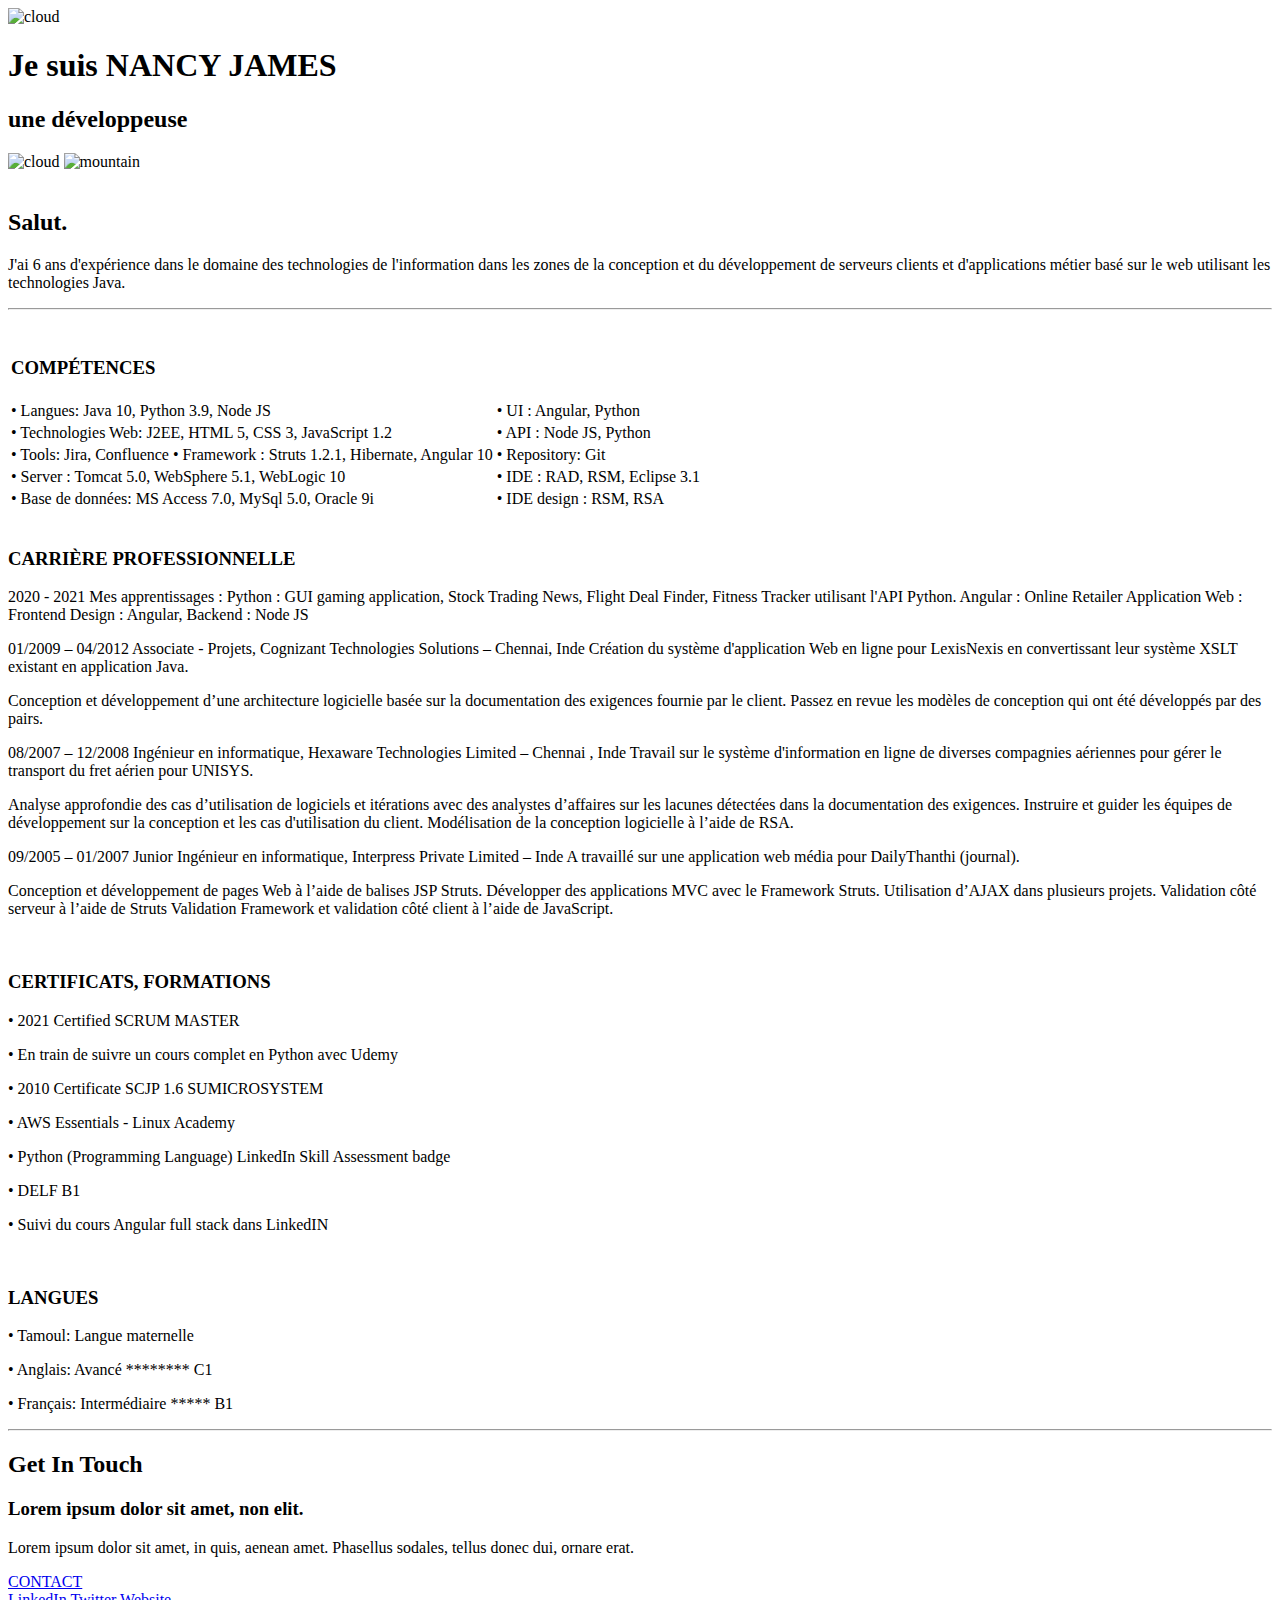
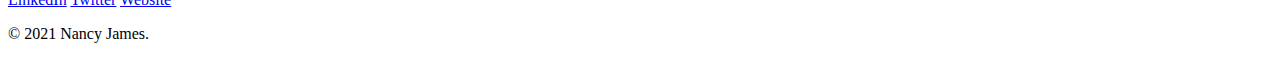
==== index.html @ 9f58b6d6 "cv web files" ====
<!DOCTYPE html>
<html>
  <head>
    <meta charset="utf-8">
    <title>Nancy</title>
      <link rel="stylesheet" href="css/styles.css">
      <link rel="icon" href="favicon.ico">
      <link href="https://fonts.googleapis.com/css2?family=Inter:wght@100&family=Nunito:wght@200&family=Poppins:wght@200&display=swap" rel="stylesheet">
  </head>
  <body>
    <div class="top-container">
      <img class="top-cloud"src="images/cloud.png" alt="cloud">
      <h1>Je suis NANCY JAMES</h1>
      <h2>une <span class="dev">dév</span>eloppeuse</h2>
      <img class="bottom-cloud" src="images/cloud.png" alt="cloud">
      <img clas="mountain" src="images/mountain.png" alt="mountain">
    </div>
    <div class="middle-container">
      <div class="profile">
        <img src="" alt="">
        <h2>Salut.</h2>
        <p class="intro">J'ai 6 ans d'expérience dans le domaine des technologies de l'information dans les zones de la conception et du développement de serveurs clients et d'applications métier basé sur le web utilisant les technologies Java.
         </p>
      </div>
      <hr>
      <div class="skills">

        <div class="skill-row">
          <table>
            <tr>
              <td><img class="com-img" src="https://f.hellowork.com/helloworkplace/2021/01/inadequation-competences-1200x641.jpg"
                alt="">
              <h3 class="space">COMPÉTENCES</h3></td>
            </tr>



            <tr>
              <td>•	Langues:  Java 10,  Python 3.9, Node JS</td>
                <td>•	UI : Angular, Python</td>

            </tr>
            <tr>
                <td>•	Technologies Web: J2EE, HTML 5, CSS 3, JavaScript 1.2</td>

              <td>•	API : Node JS, Python</td>
            </tr>
            <tr>
              <td>•	Tools: Jira, Confluence	•	Framework : Struts 1.2.1, Hibernate, Angular 10</td>
                <td>•	Repository: Git</td>
            </tr>
            <tr>
                <td>•	Server : Tomcat 5.0, WebSphere 5.1, WebLogic 10</td>

              <td>•	IDE : RAD, RSM, Eclipse 3.1</td>

            </tr>
            <tr>
                <td>•	Base de données: MS Access 7.0, MySql 5.0, Oracle 9i</td>
              <td>•	IDE design : RSM, RSA</td>

            </tr>
          </table>

        </div>
        <div class="skill-row">
          <img class="code-img" src="https://www.jade.fr/wpjade/wp-content/uploads/2019/05/bien-etre-travail.jpg" alt="">
          <h3>CARRIÈRE PROFESSIONNELLE</h3>
          <p>2020 - 2021 Mes apprentissages :
Python : GUI gaming application,  Stock Trading News, Flight Deal Finder, Fitness Tracker utilisant  l'API Python.
Angular : Online Retailer Application Web : Frontend Design : Angular, Backend : Node JS</p>
<p>01/2009 – 04/2012 Associate - Projets, Cognizant Technologies Solutions – Chennai, Inde
Création du système d'application Web en ligne pour LexisNexis en convertissant leur système XSLT existant en application Java.
</p>
<p>
 Conception et développement d’une architecture logicielle basée sur la documentation des exigences fournie par le client.
 Passez en revue les modèles de conception qui ont été développés par des pairs.
</p>
<p>
08/2007 – 12/2008 Ingénieur en informatique, Hexaware Technologies Limited – Chennai , Inde
Travail sur le système d'information en ligne de diverses compagnies aériennes pour gérer le transport du fret aérien pour UNISYS.
</p>
<p>
Analyse approfondie des cas d’utilisation de logiciels et itérations avec des analystes
d’affaires sur les lacunes détectées dans la documentation des exigences.
Instruire et guider les équipes de développement sur la conception et les cas d'utilisation du client.
Modélisation de la conception logicielle à l’aide de RSA.
</p>
<p>
09/2005 – 01/2007 Junior Ingénieur en informatique, Interpress Private Limited – Inde
A travaillé sur une application web média pour DailyThanthi (journal).<p>
<p>
Conception et développement de pages Web à l’aide de balises JSP Struts. Développer des applications MVC avec le Framework Struts. Utilisation d’AJAX dans plusieurs projets. Validation côté serveur à l’aide de Struts Validation Framework et validation côté client à l’aide de JavaScript.
</p>
        </div>
        <div class="skill-row">
          <img class="certi-row" src="https://isap.education/wp-content/uploads/2020/04/online-3412473_1920-300x200.jpg" alt="">
          <h3>CERTIFICATS, FORMATIONS</h3>
          <p>•	2021 Certified SCRUM MASTER</p>
           <p>•	En train de suivre un cours complet en Python avec Udemy	</p>
           <p>•	2010 Certificate SCJP 1.6 SUMICROSYSTEM</p>
            <p>•	AWS Essentials - Linux Academy</p>
            <p>•	Python (Programming Language)
      LinkedIn Skill Assessment badge
      </>
      <p>•	DELF B1</p>
   <p>•	Suivi du cours Angular full stack dans LinkedIN
</p>
        </div>
        <div class="skill-row">
          <img class="code-img" src="https://www.alphatrad.fr/sites/alphatrad.fr/files/styles/news_image/public/images/articles/langues-plus-parlees-au-monde.jpg?itok=t9MzrbfZ" alt="">
          <h3>LANGUES</h3>
          <p>• Tamoul: Langue maternelle  </p>
          <p>• Anglais: Avancé   ********       C1    </p>
            <p>• Français: Intermédiaire  *****    B1</p>



        </div>
      </div>
      <hr>
      <div class="contact-me">
        <h2>Get In Touch</h2>
        <h3>Lorem ipsum dolor sit amet, non elit.</h3>
        <p class="contact-message">Lorem ipsum dolor sit amet, in quis, aenean amet. Phasellus sodales, tellus donec dui, ornare erat.</p>

        <a class="btn" href="contact-me.html">CONTACT</a>
      </div>
    </div>


    <div class="bottom-container">
      <a class="footer-link" href="https://www.linkedin.com/in/nancy-james-45a25232//">LinkedIn</a>
      <a class="footer-link" href="https://twitter.com/">Twitter</a>
      <a class="footer-link" href="https://www.appbrewery.co/">Website</a>
      <p class="copyright">© 2021 Nancy James.</p>
    </div>

  </body>
</html>
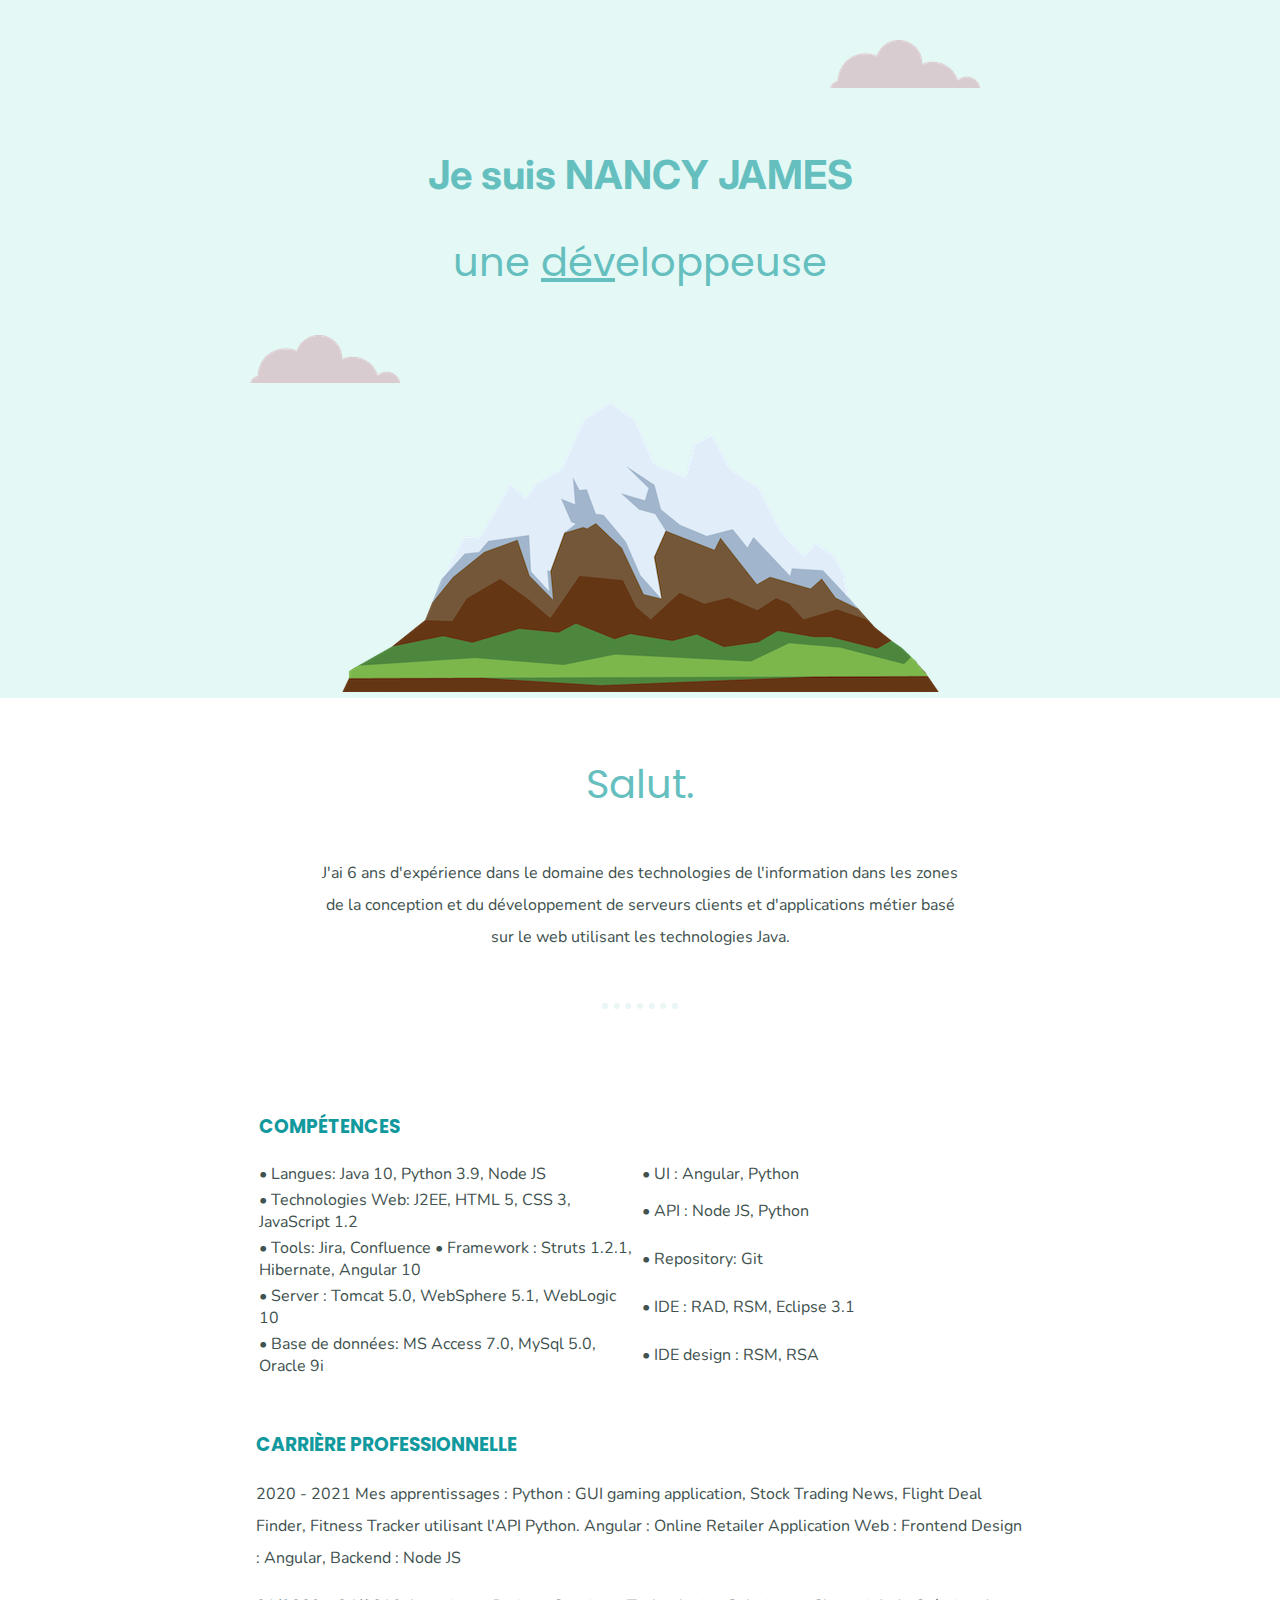
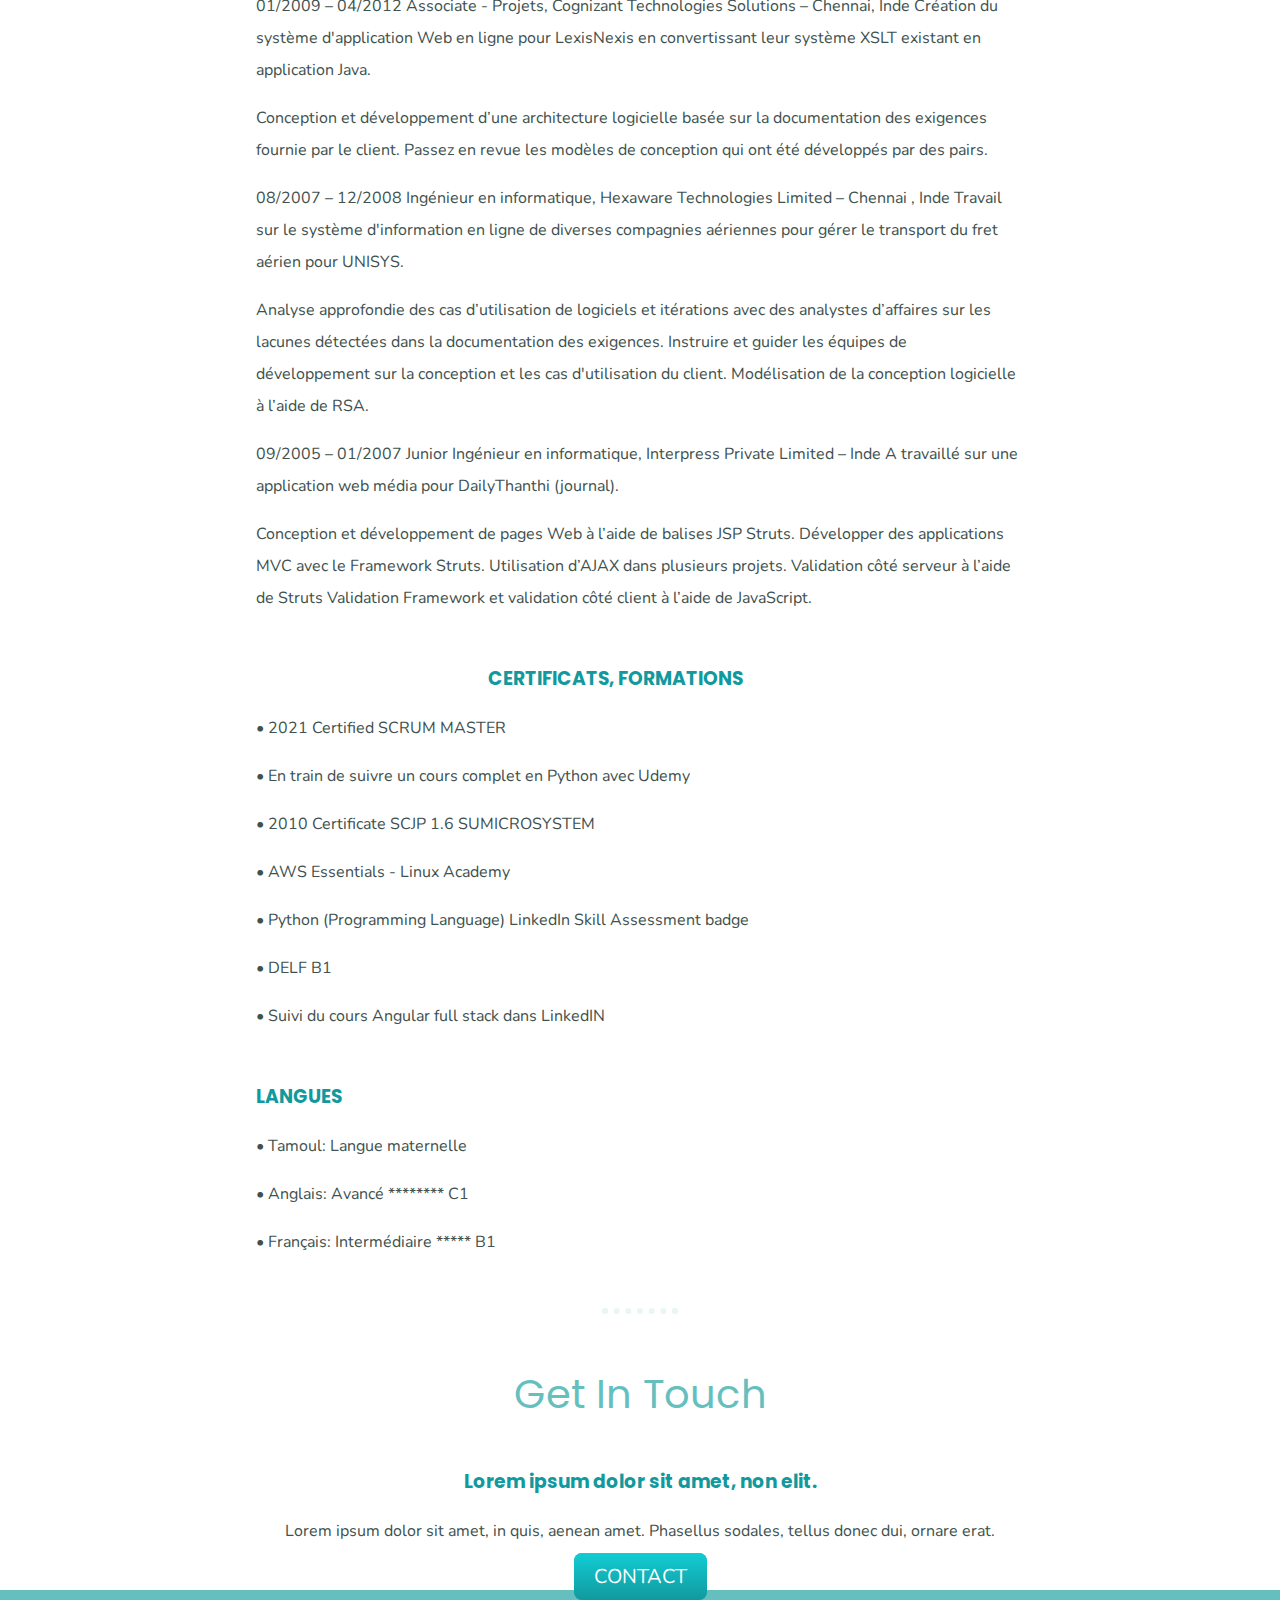
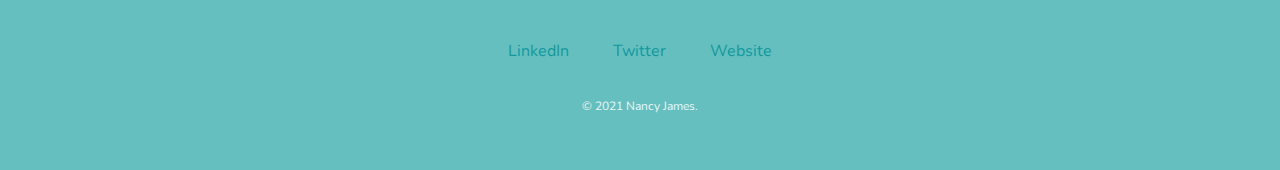
==== commit 86f3c992: "Update index.html" ====
--- a/index.html
+++ b/index.html
@@ -3,17 +3,17 @@
   <head>
     <meta charset="utf-8">
     <title>Nancy</title>
-      <link rel="stylesheet" href="css/styles.css">
+      <link rel="stylesheet" href="styles.css">
       <link rel="icon" href="favicon.ico">
       <link href="https://fonts.googleapis.com/css2?family=Inter:wght@100&family=Nunito:wght@200&family=Poppins:wght@200&display=swap" rel="stylesheet">
   </head>
   <body>
     <div class="top-container">
-      <img class="top-cloud"src="images/cloud.png" alt="cloud">
+      <img class="top-cloud"src="cloud.png" alt="cloud">
       <h1>Je suis NANCY JAMES</h1>
       <h2>une <span class="dev">dév</span>eloppeuse</h2>
-      <img class="bottom-cloud" src="images/cloud.png" alt="cloud">
-      <img clas="mountain" src="images/mountain.png" alt="mountain">
+      <img class="bottom-cloud" src="cloud.png" alt="cloud">
+      <img clas="mountain" src="mountain.png" alt="mountain">
     </div>
     <div class="middle-container">
       <div class="profile">
--- a/styles.css
+++ b/styles.css
@@ -0,0 +1,151 @@
+body{
+  color: #40514E;
+  margin: 0;
+  text-align: center;
+  font-family: 'Nunito', sans-serif;
+}
+
+h1{
+  font-size: 2.5rem;
+  color: #66BFBF;
+  margin: 50px auto 0 auto;
+  font-family: 'Inter', sans-serif;
+
+}
+h2{
+  font-size: 2.5rem;
+  color: #66BFBF;
+  font-family: 'Poppins', sans-serif;
+  font-weight: normal;
+  padding-bottom: 10px;
+}
+h3{
+
+  color: #11999E;
+  font-family: 'Poppins', sans-serif;
+
+}
+a{
+  color: #11999E;
+  font-family: 'Nunito', sans-serif;
+  margin: 10px 20px;
+  text-decoration: none;
+}
+a:hover{
+  color: #EAF6F6;
+}
+
+hr{
+    border: dotted #EAF6F6 6px;
+    border-bottom: None;
+    margin: 50px auto;
+    width: 5%;
+  }
+  p{
+    line-height: 2
+  }
+  td{
+
+    width: 45%;
+    margin: 20px;
+  }
+
+.skills{
+  position: relative;
+}
+.skill-row{
+  width: 60%;
+  margin:  50px auto 50px auto;
+  text-align: left;
+
+}
+.space{
+  margin-top: 50px;
+  margin-left: 0;
+}
+.contact-message:{
+  width: 40%;
+  margin: 40px auto 60px;
+}
+.top-container{
+  padding-top: 100px;
+  position: relative;
+  background-color: #E4F9F5;
+}
+.middle-container{
+  margin: 0;
+
+}
+.bottom-container{
+  background-color: #66BFBF;
+  padding: 50px 0 20px;
+}
+.dev{
+  text-decoration: underline;
+}
+.intro{
+  width:50%;
+  margin: auto;
+}
+.top-cloud{
+  position: absolute;
+  right:300px;
+  top:40px
+}
+.bottom-cloud{
+  position: absolute;
+  left:250px;
+}
+.mountain{
+  width: 10%;
+}
+.com-img{
+  width:40%;
+  border-radius: 75%;
+  float:left;
+  margin: 20px;
+}
+.certi-row{
+  width:25%;
+  border-radius: 50%;
+  float:left;
+  margin: 20px;
+}
+
+.code-img{
+  width:25%;
+  border-radius: 50%;
+  float: right;
+  margin-right: 30px
+}
+.copyright{
+  color: #EAF6F6;
+  font-size: 0.75rem;
+  padding: 20px 0;
+}
+.btn {
+  background: #11CDD4;
+  background-image: -webkit-linear-gradient(top, #11CDD4, #11999E);
+  background-image: -moz-linear-gradient(top, #11CDD4, #11999E);
+  background-image: -ms-linear-gradient(top, #11CDD4, #11999E);
+  background-image: -o-linear-gradient(top, #11CDD4, #11999E);
+  background-image: linear-gradient(to bottom, #11CDD4, #11999E);
+  -webkit-border-radius: 8;
+  -moz-border-radius: 8;
+  border-radius: 8px;
+  font-family: 'Nunito', sans-serif;
+  color: #ffffff;
+  font-size: 20px;
+  padding: 10px 20px 10px 20px;
+  text-decoration: none;
+}
+
+.btn:hover {
+  background: #30E3CB;
+  background-image: -webkit-linear-gradient(top, #30E3CB, #2B4CAD);
+  background-image: -moz-linear-gradient(top, #30E3CB, #2B4CAD);
+  background-image: -ms-linear-gradient(top, #30E3CB, #2B4CAD);
+  background-image: -o-linear-gradient(top, #30E3CB, #2B4CAD);
+  background-image: linear-gradient(to bottom, #30E3CB, #2B4CAD);
+  text-decoration: none;
+}
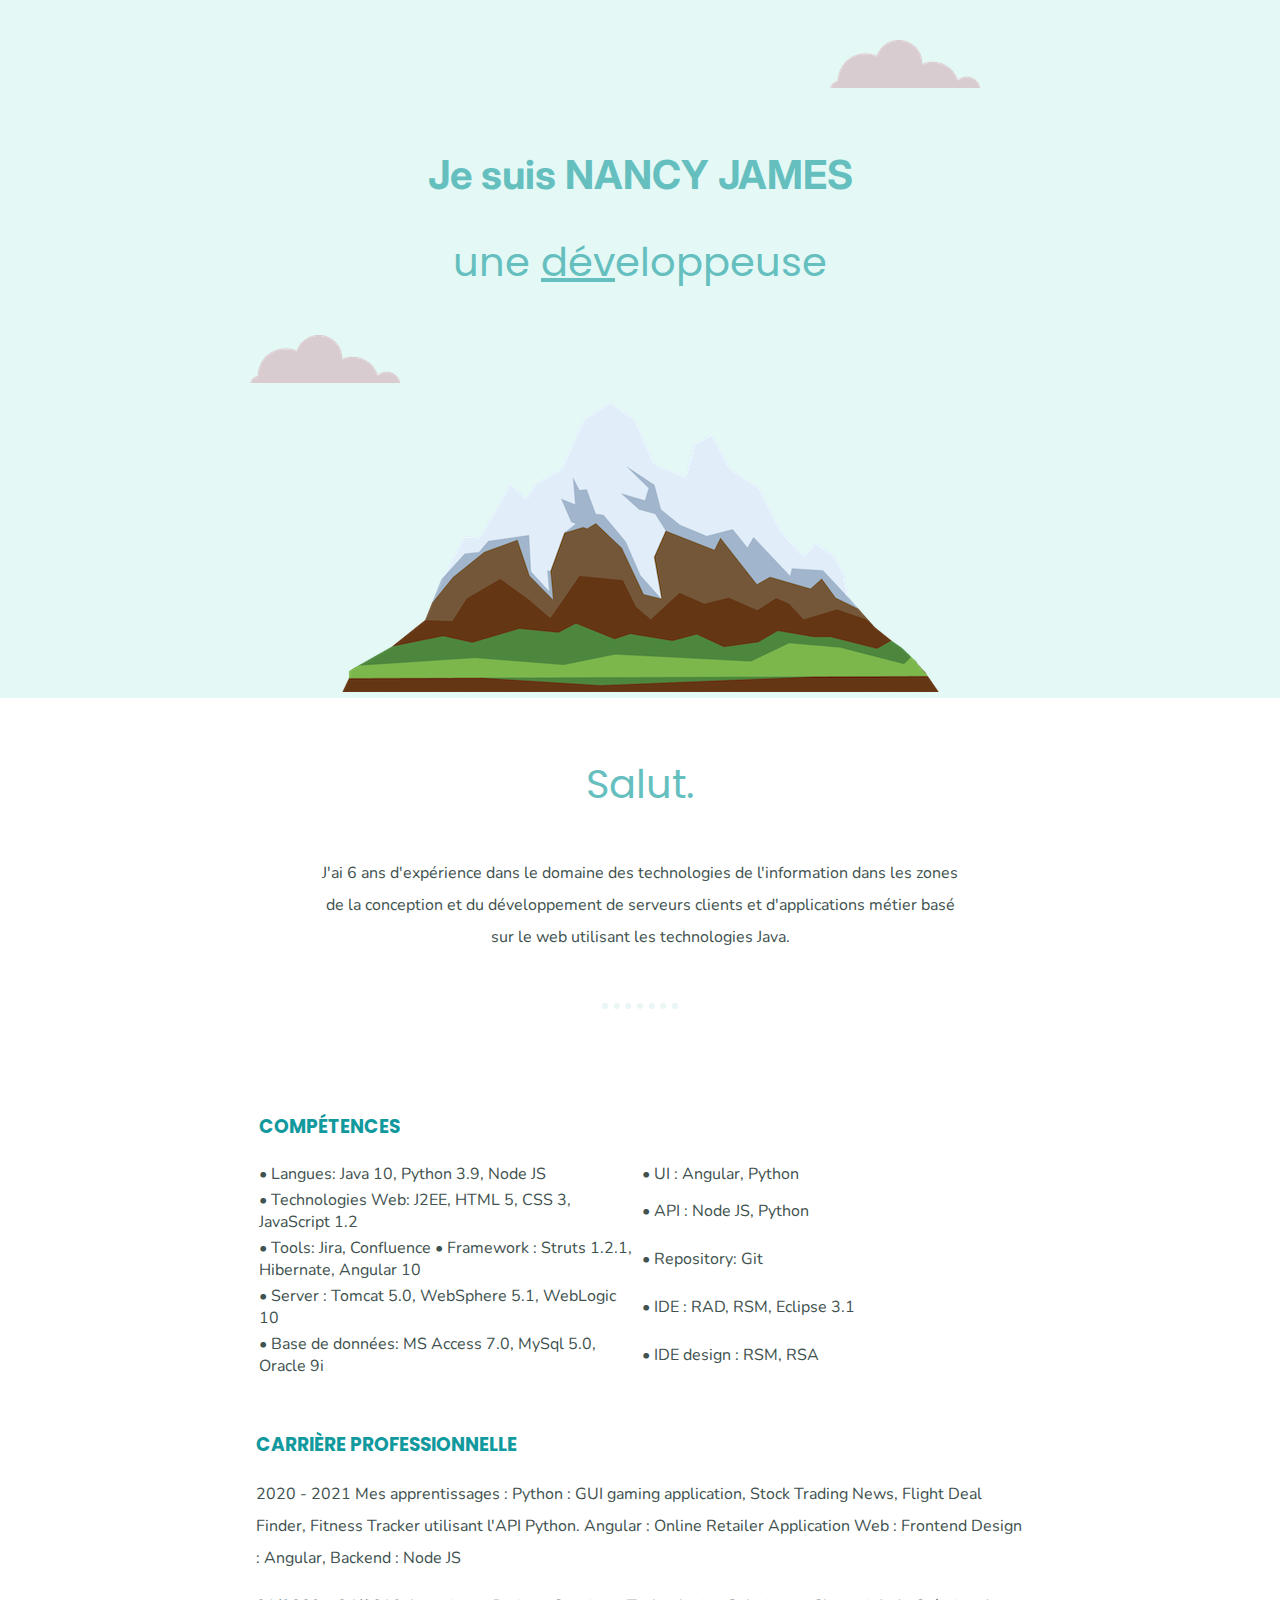
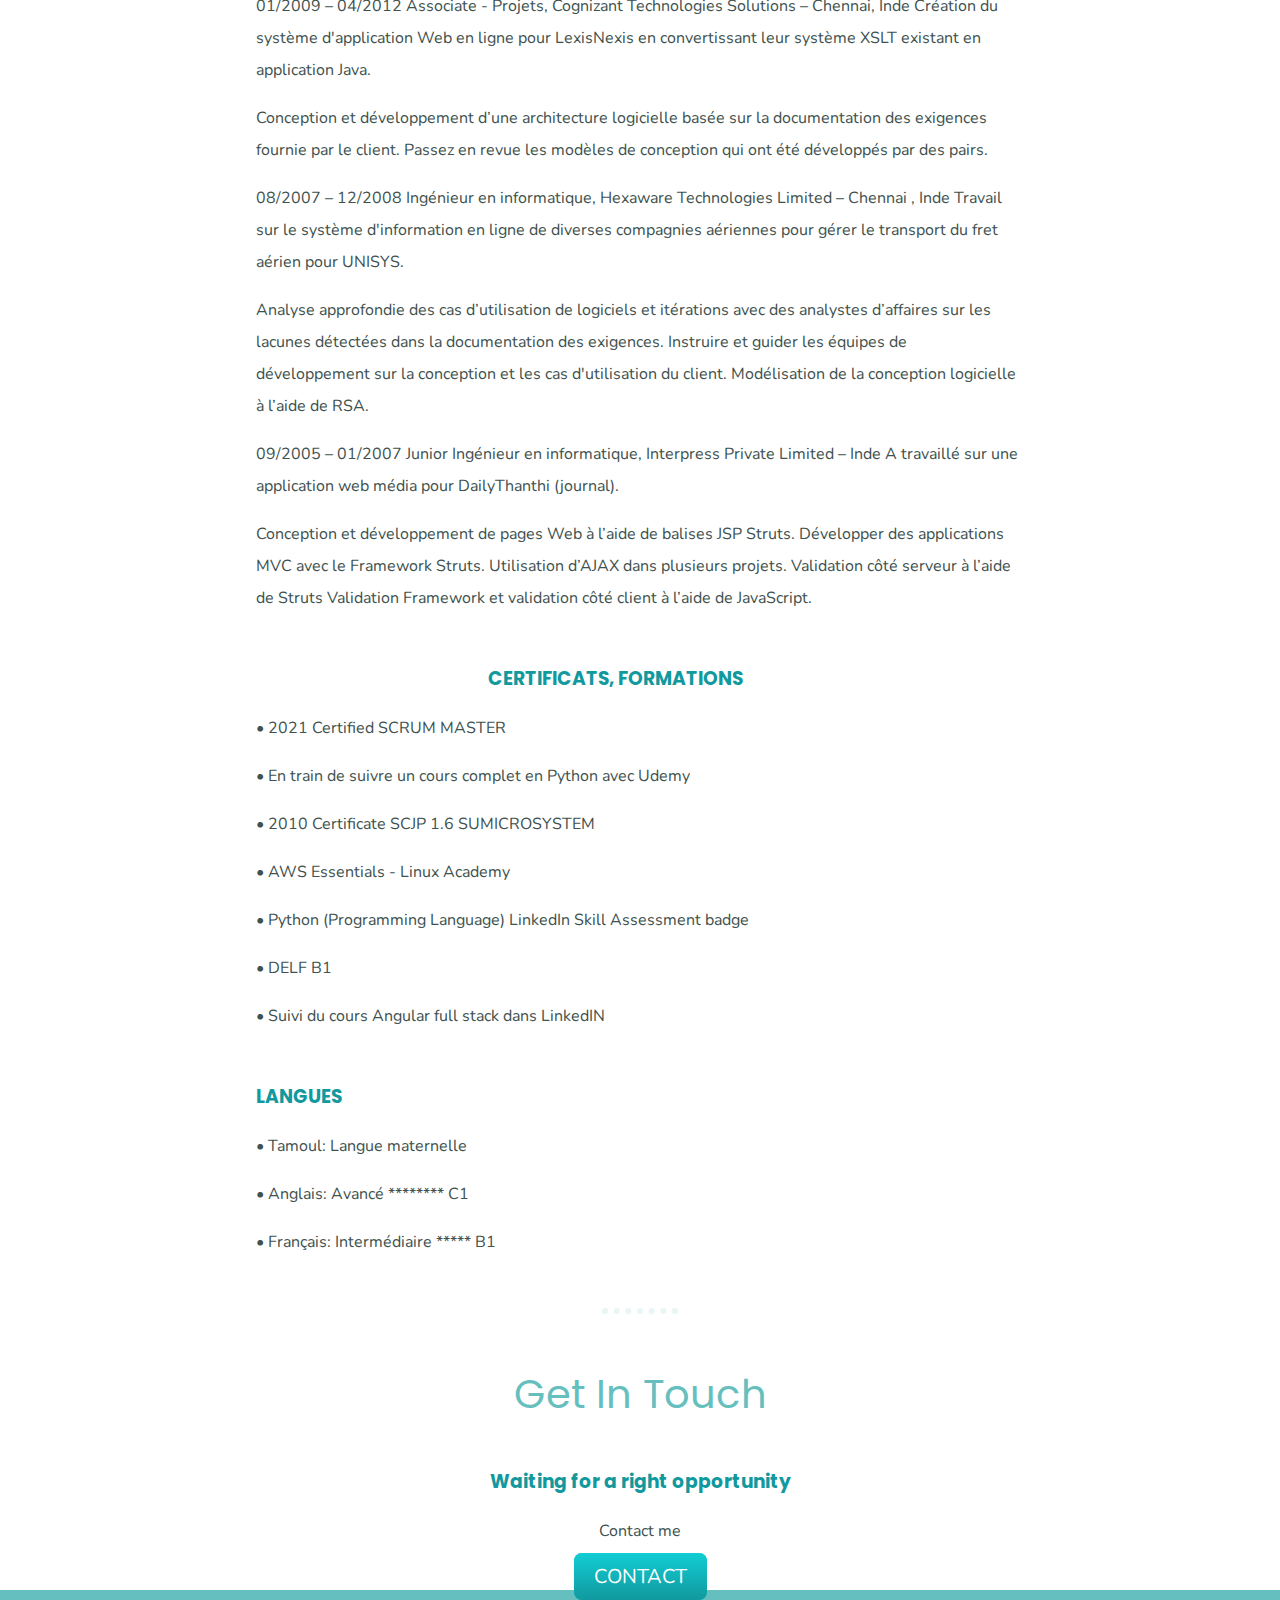
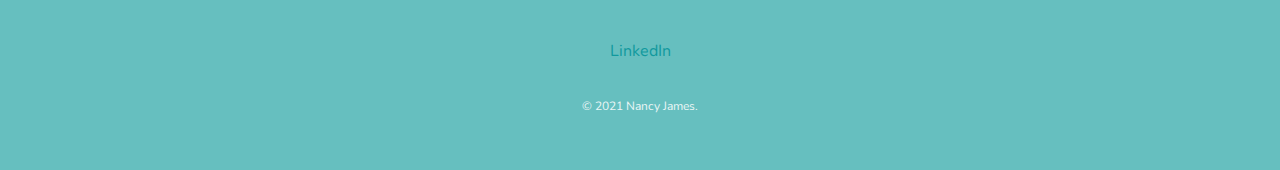
==== commit 9117d480: "Update index.html" ====
--- a/index.html
+++ b/index.html
@@ -121,8 +121,8 @@
       <hr>
       <div class="contact-me">
         <h2>Get In Touch</h2>
-        <h3>Lorem ipsum dolor sit amet, non elit.</h3>
-        <p class="contact-message">Lorem ipsum dolor sit amet, in quis, aenean amet. Phasellus sodales, tellus donec dui, ornare erat.</p>
+        <h3>Waiting for a right opportunity</h3>
+        <p class="contact-message">Contact me</p>
 
         <a class="btn" href="contact-me.html">CONTACT</a>
       </div>
@@ -131,8 +131,7 @@
 
     <div class="bottom-container">
       <a class="footer-link" href="https://www.linkedin.com/in/nancy-james-45a25232//">LinkedIn</a>
-      <a class="footer-link" href="https://twitter.com/">Twitter</a>
-      <a class="footer-link" href="https://www.appbrewery.co/">Website</a>
+      
       <p class="copyright">© 2021 Nancy James.</p>
     </div>
 
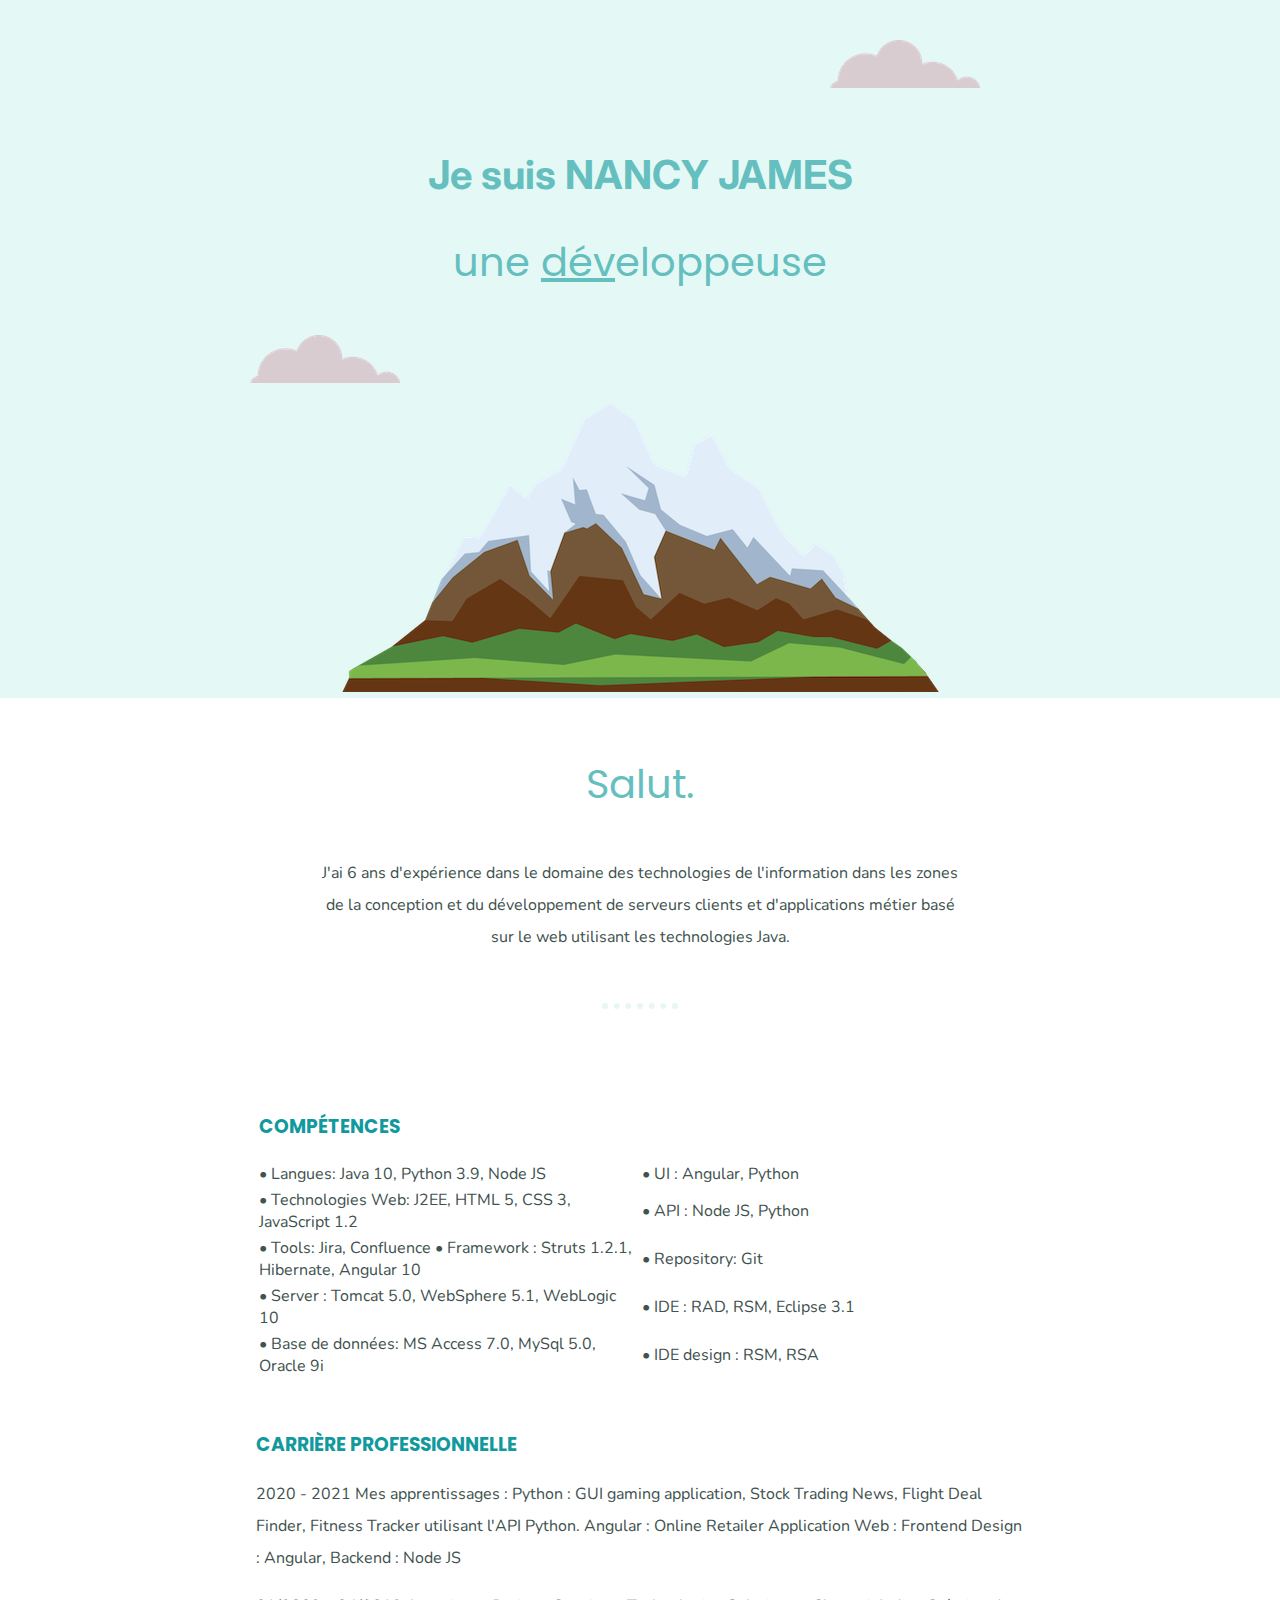
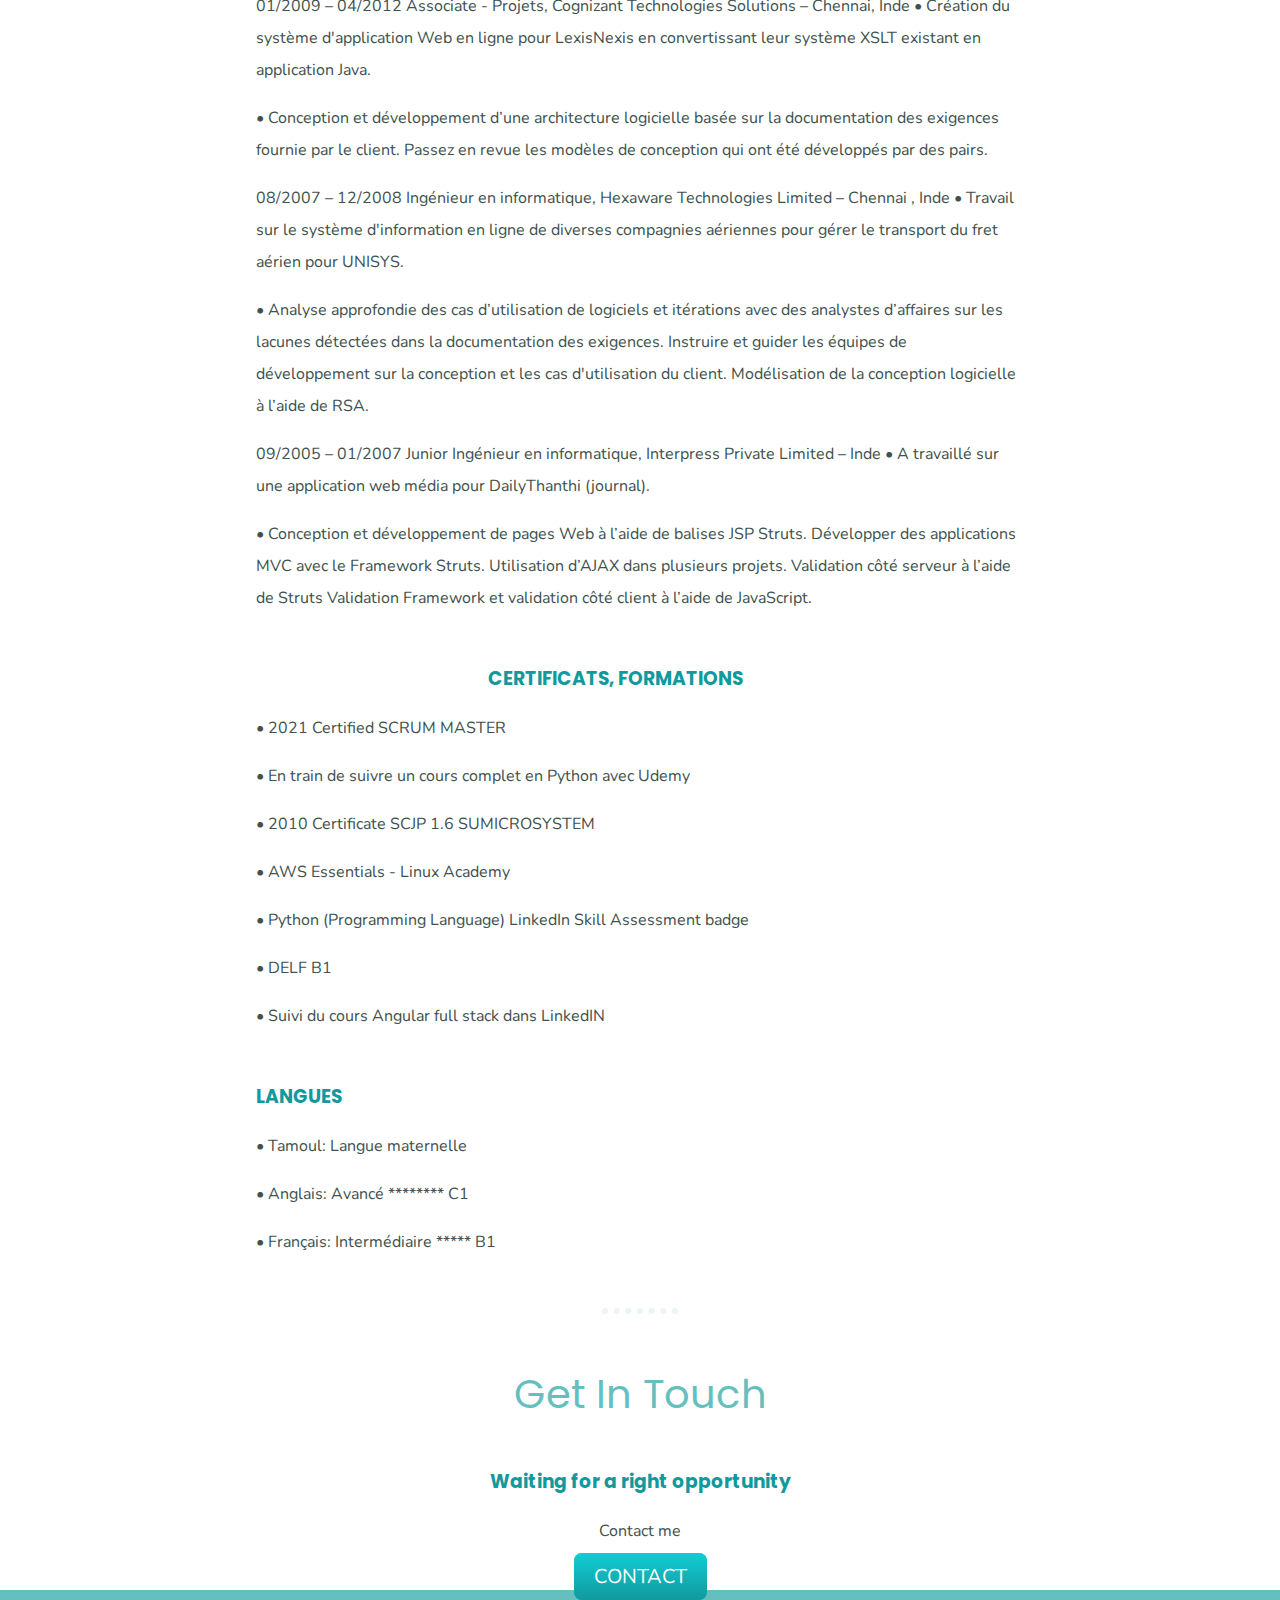
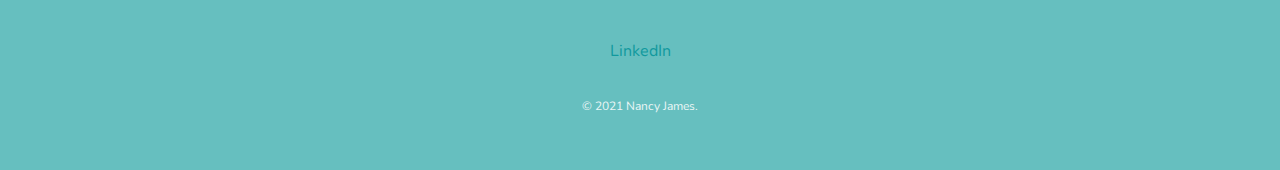
==== commit 57bee9e2: "Update index.html" ====
--- a/index.html
+++ b/index.html
@@ -70,27 +70,27 @@
 Python : GUI gaming application,  Stock Trading News, Flight Deal Finder, Fitness Tracker utilisant  l'API Python.
 Angular : Online Retailer Application Web : Frontend Design : Angular, Backend : Node JS</p>
 <p>01/2009 – 04/2012 Associate - Projets, Cognizant Technologies Solutions – Chennai, Inde
-Création du système d'application Web en ligne pour LexisNexis en convertissant leur système XSLT existant en application Java.
+• Création du système d'application Web en ligne pour LexisNexis en convertissant leur système XSLT existant en application Java.
 </p>
 <p>
- Conception et développement d’une architecture logicielle basée sur la documentation des exigences fournie par le client.
+ • Conception et développement d’une architecture logicielle basée sur la documentation des exigences fournie par le client.
  Passez en revue les modèles de conception qui ont été développés par des pairs.
 </p>
 <p>
 08/2007 – 12/2008 Ingénieur en informatique, Hexaware Technologies Limited – Chennai , Inde
-Travail sur le système d'information en ligne de diverses compagnies aériennes pour gérer le transport du fret aérien pour UNISYS.
+• Travail sur le système d'information en ligne de diverses compagnies aériennes pour gérer le transport du fret aérien pour UNISYS.
 </p>
 <p>
-Analyse approfondie des cas d’utilisation de logiciels et itérations avec des analystes
+• Analyse approfondie des cas d’utilisation de logiciels et itérations avec des analystes
 d’affaires sur les lacunes détectées dans la documentation des exigences.
 Instruire et guider les équipes de développement sur la conception et les cas d'utilisation du client.
 Modélisation de la conception logicielle à l’aide de RSA.
 </p>
 <p>
 09/2005 – 01/2007 Junior Ingénieur en informatique, Interpress Private Limited – Inde
-A travaillé sur une application web média pour DailyThanthi (journal).<p>
+• A travaillé sur une application web média pour DailyThanthi (journal).<p>
 <p>
-Conception et développement de pages Web à l’aide de balises JSP Struts. Développer des applications MVC avec le Framework Struts. Utilisation d’AJAX dans plusieurs projets. Validation côté serveur à l’aide de Struts Validation Framework et validation côté client à l’aide de JavaScript.
+• Conception et développement de pages Web à l’aide de balises JSP Struts. Développer des applications MVC avec le Framework Struts. Utilisation d’AJAX dans plusieurs projets. Validation côté serveur à l’aide de Struts Validation Framework et validation côté client à l’aide de JavaScript.
 </p>
         </div>
         <div class="skill-row">
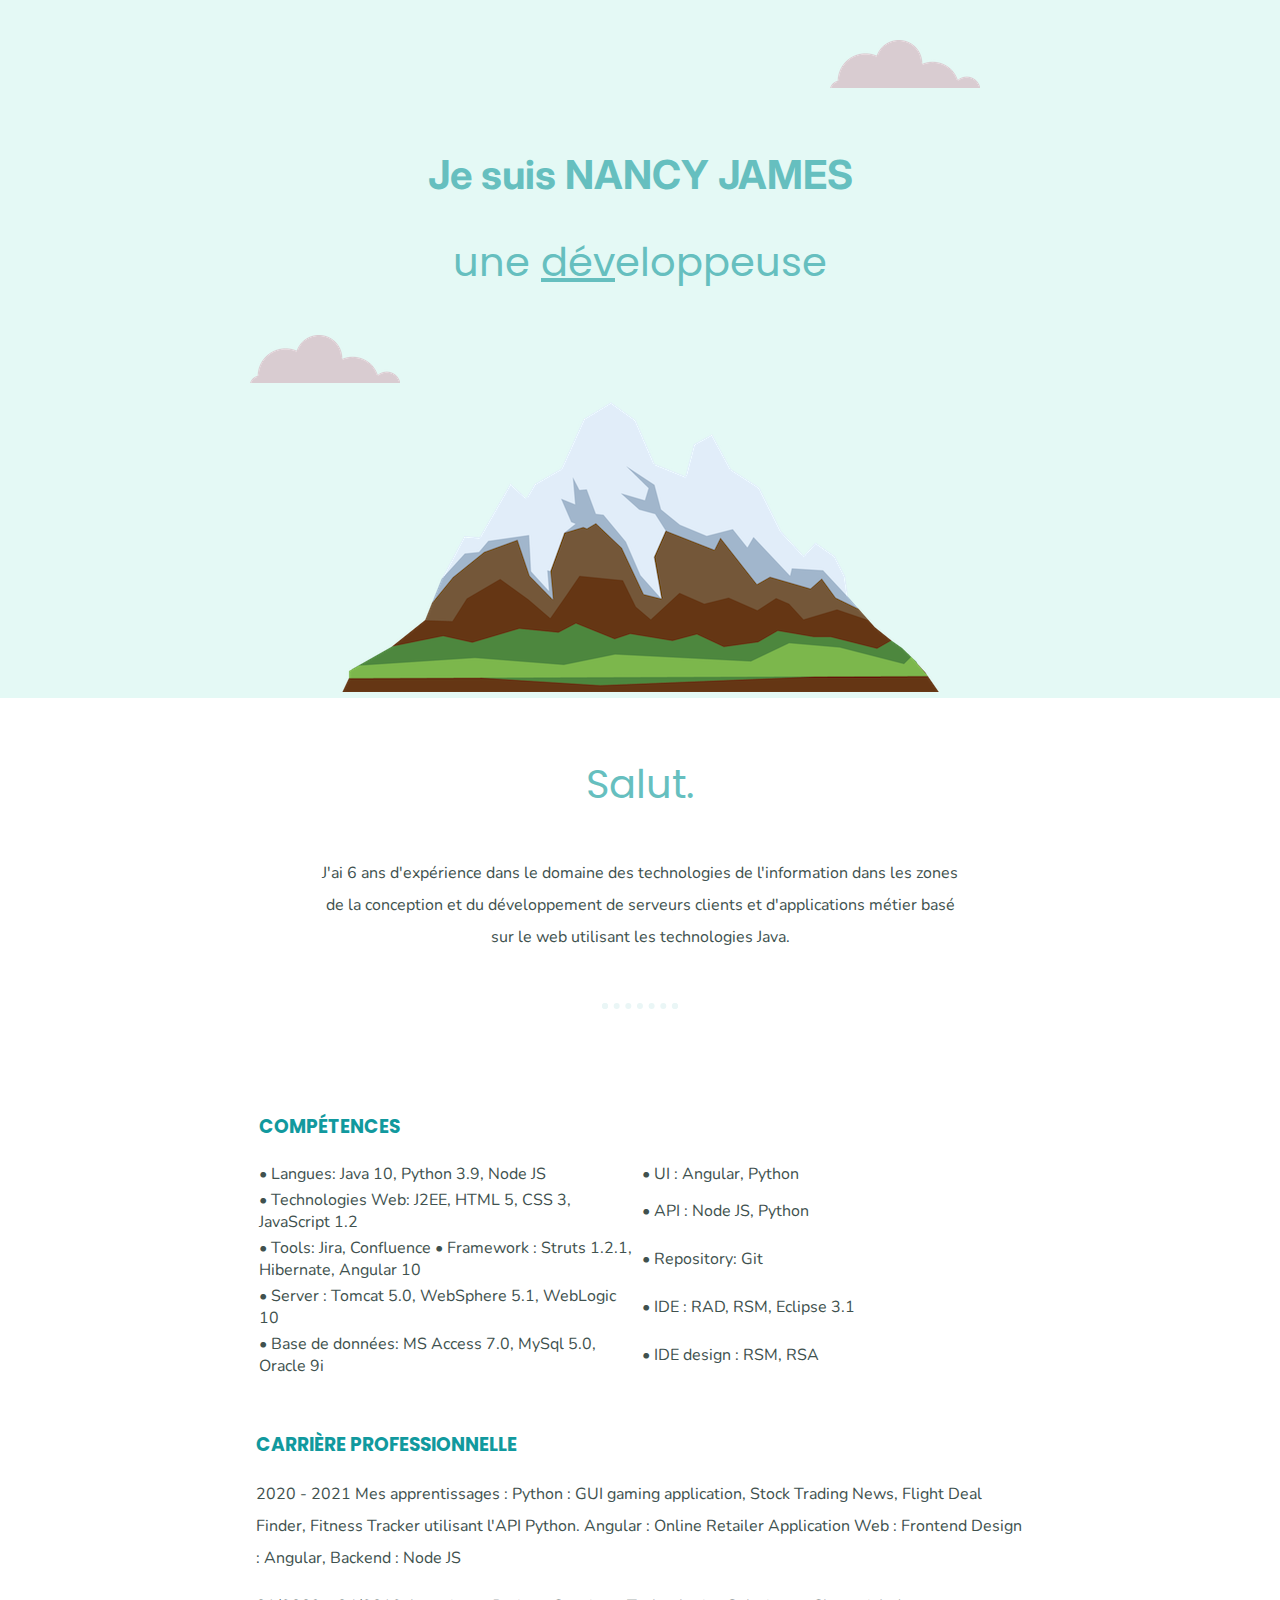
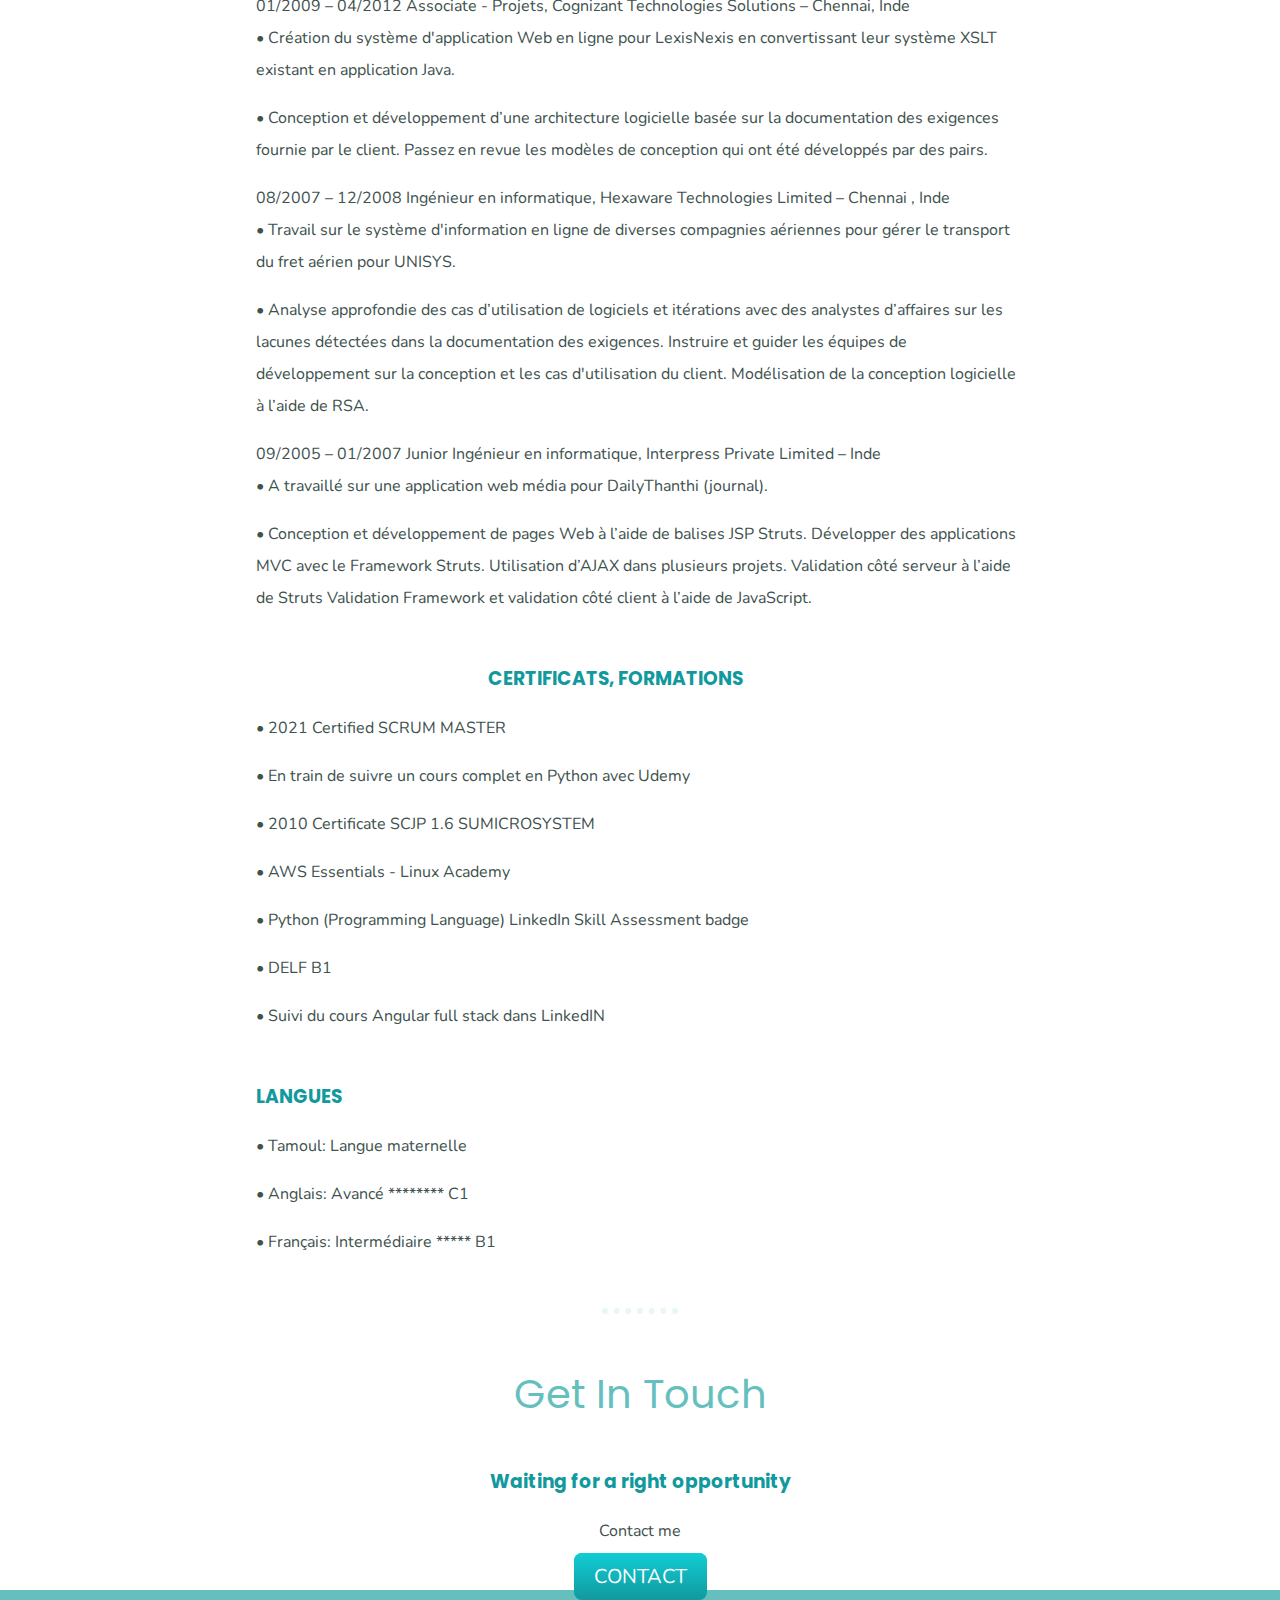
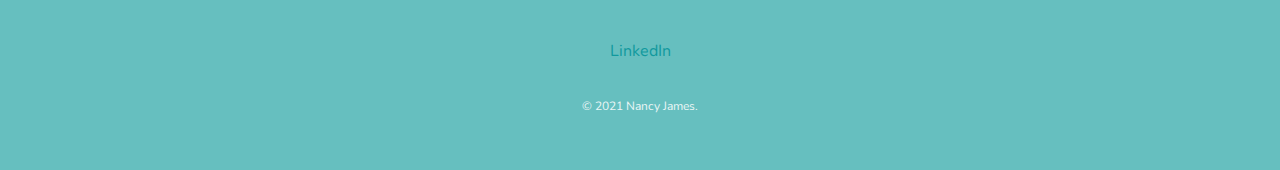
==== commit a65cd736: "Update index.html" ====
--- a/index.html
+++ b/index.html
@@ -70,6 +70,7 @@
 Python : GUI gaming application,  Stock Trading News, Flight Deal Finder, Fitness Tracker utilisant  l'API Python.
 Angular : Online Retailer Application Web : Frontend Design : Angular, Backend : Node JS</p>
 <p>01/2009 – 04/2012 Associate - Projets, Cognizant Technologies Solutions – Chennai, Inde
+  <br>
 • Création du système d'application Web en ligne pour LexisNexis en convertissant leur système XSLT existant en application Java.
 </p>
 <p>
@@ -78,6 +79,7 @@
 </p>
 <p>
 08/2007 – 12/2008 Ingénieur en informatique, Hexaware Technologies Limited – Chennai , Inde
+   <br>
 • Travail sur le système d'information en ligne de diverses compagnies aériennes pour gérer le transport du fret aérien pour UNISYS.
 </p>
 <p>
@@ -88,6 +90,7 @@
 </p>
 <p>
 09/2005 – 01/2007 Junior Ingénieur en informatique, Interpress Private Limited – Inde
+   <br>
 • A travaillé sur une application web média pour DailyThanthi (journal).<p>
 <p>
 • Conception et développement de pages Web à l’aide de balises JSP Struts. Développer des applications MVC avec le Framework Struts. Utilisation d’AJAX dans plusieurs projets. Validation côté serveur à l’aide de Struts Validation Framework et validation côté client à l’aide de JavaScript.
